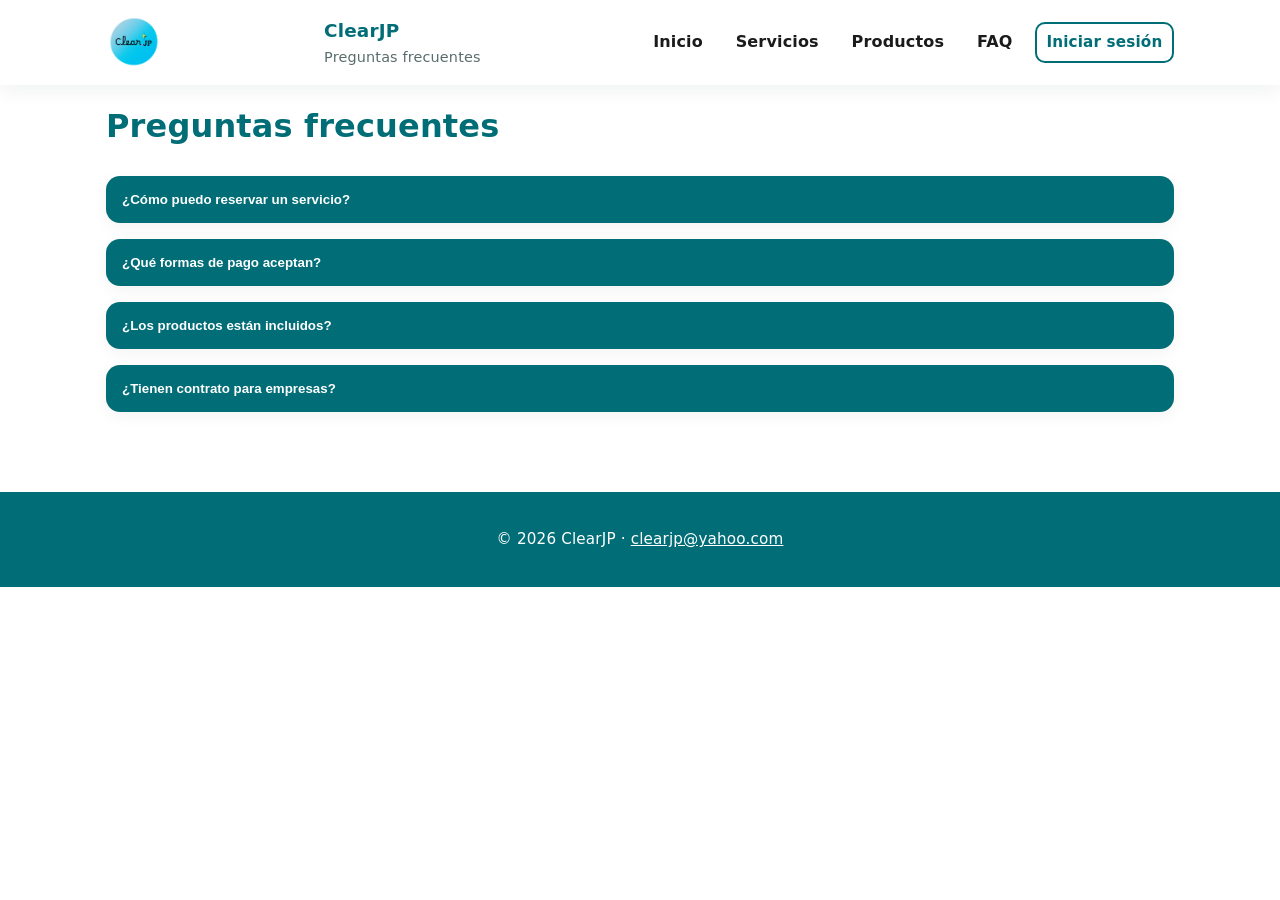
==== faq.html @ 1c785ccc "Versión inicial del proyecto ClearJP 2025" ====
<!doctype html>
<html lang="es">
<head>
  <meta charset="utf-8" />
  <meta name="viewport" content="width=device-width,initial-scale=1" />
  <title>FAQ — ClearJP</title>
  <link rel="stylesheet" href="css/style.css" />
</head>
<body>
  <header class="site-header">
    <div class="container header-inner">
      <a href="index.html" class="brand-mini"><img src="assets/500x500_Logo clearjp.png" alt="Logo de ClearJP" class="logo">
</a>
      <div>
        <div class="brand-name">ClearJP</div>
        <div class="brand-tag muted">Preguntas frecuentes</div>
      </div>
      <nav aria-label="Navegación principal">
        <ul class="nav-list">
          <li><a href="index.html">Inicio</a></li>
          <li><a href="servicios.html">Servicios</a></li>
          <li><a href="productos.html">Productos</a></li>
          <li><a href="faq.html" aria-current="page">FAQ</a></li>
          <li><a href="login.html" class="btn outline small">Iniciar sesión</a></li>
        </ul>
      </nav>
    </div>
  </header>

  <main class="container" id="main">
    <h1>Preguntas frecuentes</h1>
    <section class="faq-list" aria-label="Preguntas frecuentes">
      <div class="faq-item">
        <button class="faq-q" aria-expanded="false">¿Cómo puedo reservar un servicio?</button>
        <div class="faq-a" hidden>
          <p>Puedes reservar desde nuestro formulario en la página inicio o llamando al +57 304 346 0665. Te confirmaremos por correo y WhatsApp.</p>
        </div>
      </div>

      <div class="faq-item">
        <button class="faq-q" aria-expanded="false">¿Qué formas de pago aceptan?</button>
        <div class="faq-a" hidden>
          <p>Aceptamos transferencia bancaria, PSE (próximamente) y pago en efectivo al finalizar el servicio.</p>
        </div>
      </div>

      <div class="faq-item">
        <button class="faq-q" aria-expanded="false">¿Los productos están incluidos?</button>
        <div class="faq-a" hidden>
          <p>En limpiezas estándar utilizamos nuestros productos. Si prefieres que utilicemos los tuyos, indícalo en la reserva.</p>
        </div>
      </div>

      <div class="faq-item">
        <button class="faq-q" aria-expanded="false">¿Tienen contrato para empresas?</button>
        <div class="faq-a" hidden>
          <p>Sí, ofrecemos contratos y reportes periódicos para servicios comerciales. Contacta ventas para cotización.</p>
        </div>
      </div>
    </section>
  </main>

  <footer class="site-footer">
    <div class="container">
      © <span id="year"></span> ClearJP · <a href="mailto:clearjp@yahoo.com">clearjp@yahoo.com</a>
    </div>
  </footer>

  <script src="js/main.js"></script>
</body>
</html>
---- css/style.css ----
/* ClearJP — Modern Unified Styles
   NOTE: Adjust --brand-primary and --accent-cta to match your official logo color palette.
   Replace the placeholder SVG logo in /assets/logo.svg with your official logo file (same name).
*/

:root{
  --brand-primary: #006d77; /* set to your logo primary color */
  --brand-accent: #83c5be;  /* secondary tone derived from logo */
  --accent-cta: #ffb703;    /* accent CTA (ensure contrast with primary) */
  --text-dark: #1b1b1b;
  --bg: #f7f9fa;
  --surface: #ffffff;
  --muted: #5a6c6c;
  --radius: 12px;
  --focus-ring: 0 0 0 3px rgba(0,109,119,0.18);
  --max-width: 1100px;
  --shadow: 0 6px 18px rgba(13,38,40,0.06);
}

/* Reset */
*{box-sizing:border-box;margin:0;padding:0}
html,body{height:100%}
body{
  font-family: Inter, system-ui, -apple-system, "Segoe UI", Roboto, "Helvetica Neue", Arial, sans-serif;
  background:var(--bg);
  color:var(--text-dark);
  -webkit-font-smoothing:antialiased;
  line-height:1.6;
}

/* Layout */
.container{max-width:var(--max-width);margin:0 auto;padding:1rem}
.site-header{position:sticky;top:0;z-index:60;background:var(--surface);box-shadow:var(--shadow)}
.header-inner{display:flex;align-items:center;justify-content:space-between;padding:.9rem 1rem}
.brand{display:flex;gap:.75rem;align-items:center}
.brand-mini{display:flex;align-items:center;gap:.5rem;text-decoration:none}
.logo{width:56px;height:56px;border-radius:10px;display:flex;align-items:center;justify-content:center}
.brand-name{font-weight:700;color:var(--brand-primary);font-size:1.15rem}
.brand-tag{font-size:.9rem;color:var(--muted)}

/* Nav */
.nav-list{display:flex;gap:.75rem;list-style:none;align-items:center}
.nav-list a{color:var(--text-dark);text-decoration:none;padding:.45rem .65rem;border-radius:10px;font-weight:600}
.nav-list a:focus, .nav-list a:hover{background:var(--brand-accent);color:#fff}

/* Buttons */
.btn{display:inline-block;padding:.55rem .9rem;border-radius:10px;border:none;cursor:pointer;font-weight:600}
.btn.primary{background:var(--brand-primary);color:#fff;box-shadow:0 6px 12px rgba(0,109,119,0.08)}
.btn.outline{background:transparent;border:2px solid var(--brand-primary);color:var(--brand-primary)}
.btn.small{padding:.4rem .6rem;font-size:.95rem}
.btn.full{width:100%}

/* Hero */
.hero{display:grid;grid-template-columns:1fr 360px;gap:1.4rem;padding:2rem 0;align-items:start}
.hero-left h1{font-size:2rem;color:var(--brand-primary)}
.lead{color:var(--muted);margin-top:.5rem}
.actions{margin-top:1rem;display:flex;gap:.8rem;flex-wrap:wrap}
.hero-right .card{background:var(--surface);padding:1rem;border-radius:var(--radius);box-shadow:var(--shadow)}

/* Cards */
.cards-row{display:grid;grid-template-columns:repeat(auto-fit,minmax(200px,1fr));gap:1rem;margin-top:1.25rem}
.icon-card{background:linear-gradient(180deg, rgba(131,197,190,0.08), rgba(255,255,255,0.02));padding:1rem;border-radius:var(--radius);text-align:center;box-shadow:var(--shadow)}
.icon{font-size:1.9rem;color:var(--brand-primary);margin-bottom:.5rem}

/* Sections */
.service-list{display:grid;gap:1rem;margin-top:1rem}
.service-item, .product{background:var(--surface);padding:1rem;border-radius:var(--radius);box-shadow:var(--shadow)}
.product-grid{display:grid;grid-template-columns:repeat(auto-fit,minmax(200px,1fr));gap:1rem}
.product img{height:120px;object-fit:contain;margin-bottom:.5rem}

/* Auth */
.auth-page{max-width:480px;margin:1.8rem auto;padding:1rem}
.auth-card{background:var(--surface);padding:1.25rem;border-radius:var(--radius);box-shadow:var(--shadow)}
label{display:block;margin-bottom:.25rem;font-weight:700;color:var(--brand-primary)}
input,select,textarea{padding:.75rem;border-radius:10px;border:1px solid #d8eef0;width:100%;font-size:1rem}
input:focus,select:focus,textarea:focus{outline:none;box-shadow:var(--focus-ring)}

/* Footer */
.site-footer{background:var(--brand-primary);color:#fff;padding:1.2rem;margin-top:2rem;font-size:.95rem;text-align:center}
.site-footer a{color:#fff;text-decoration:underline}

/* Forms small text */
.small{font-size:.9rem;color:var(--muted)}

/* FAQ */
.faq-list{margin-top:1.5rem;display:grid;gap:1rem}
.faq-item{overflow:hidden;border-radius:var(--radius);box-shadow:var(--shadow);background:var(--surface)}
.faq-q{width:100%;text-align:left;background:var(--brand-primary);color:#fff;padding:1rem;border:none;cursor:pointer;font-weight:700}
.faq-q:focus{outline:none;box-shadow:var(--focus-ring)}
.faq-a{padding:1rem;background:#fff;border-top:1px solid #e6f0ef;}

/* utilities */
.center{text-align:center}
.muted{color:var(--muted)}

/* Responsive */
@media (max-width:920px){.hero{grid-template-columns:1fr}.nav-list{display:none}}

/* === Accessibility & Modern Design Enhancements (2025) === */

/* Import modern clean font */
@import url('https://fonts.googleapis.com/css2?family=Inter:wght@400;600&display=swap');

body {
  font-family: "Inter", "Poppins", system-ui, sans-serif;
  font-size: 16px;
  line-height: 1.6;
  letter-spacing: 0.01em;
  background-color: #ffffff;
  color: #1b1b1b;
}

/* Better section spacing */
section {
  margin-top: 2rem;
  margin-bottom: 2rem;
}

/* Round corners and smooth shadows */
.card, .service-item, .product, .faq-item, .auth-card {
  border-radius: 14px;
  box-shadow: 0 4px 16px rgba(0, 0, 0, 0.05);
  transition: transform 0.3s ease, box-shadow 0.3s ease;
}
.card:hover, .service-item:hover, .product:hover {
  transform: translateY(-2px);
  box-shadow: 0 6px 18px rgba(0, 0, 0, 0.08);
}

/* Buttons with smooth hover effect */
.btn {
  font-weight: 600;
  transition: background-color 0.3s ease, transform 0.2s ease;
}
.btn:hover {
  transform: translateY(-2px);
}

/* Text contrast adjustments */
h1, h2, h3 {
  font-weight: 600;
  color: var(--brand-primary);
  margin-bottom: .6rem;
}
p, li {
  color: #1b1b1b;
}

/* Animation fade-in utility */
@keyframes fadeIn {
  from { opacity: 0; transform: translateY(10px); }
  to { opacity: 1; transform: translateY(0); }
}
.fade-in {
  animation: fadeIn 0.5s ease both;
}

/* Focus styles for keyboard accessibility */
a:focus, button:focus, input:focus, select:focus {
  outline: none;
  box-shadow: 0 0 0 3px rgba(255, 183, 3, 0.4);
}

/* Ensure readable contrast on accent backgrounds */
.btn.primary, .faq-q {
  color: #fff;
  background-color: var(--brand-primary);
}
.btn.primary:hover, .faq-q:hover {
  background-color: #00535b;
}
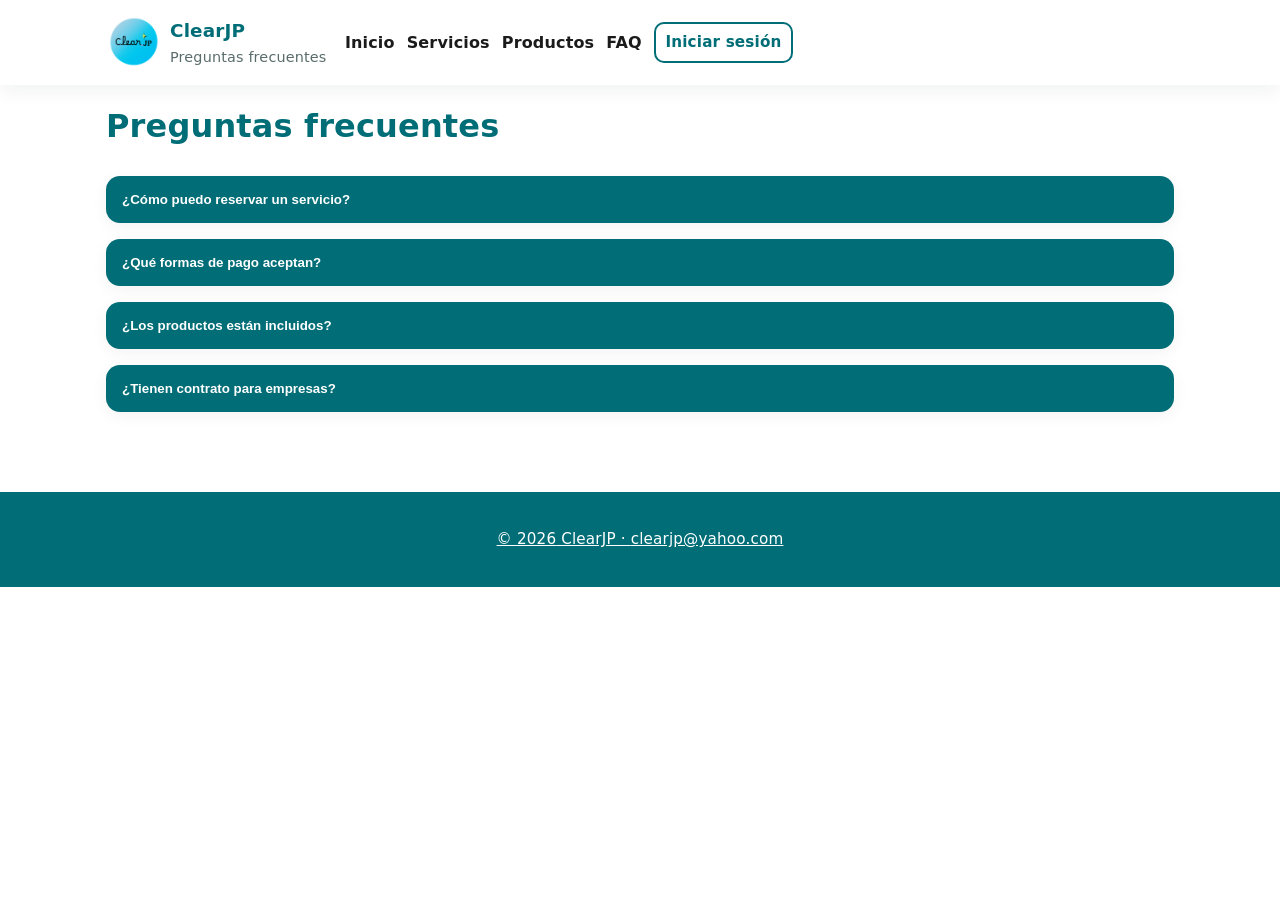
==== commit 41a801c6: "Add concise Spanish comments and organize assets" ====
--- a/faq.html
+++ b/faq.html
@@ -7,62 +7,67 @@
   <link rel="stylesheet" href="css/style.css" />
 </head>
 <body>
+  <!-- presento las preguntas frecuentes. -->
+  <!-- muestro el encabezado con navegación. -->
   <header class="site-header">
     <div class="container header-inner">
-      <a href="index.html" class="brand-mini"><img src="assets/500x500_Logo clearjp.png" alt="Logo de ClearJP" class="logo">
-</a>
+      <href="index.html" class="brand-mini"><img src="assets/500x500_Logo clearjp.png" alt="Logo de ClearJP" class="logo">
+</>
       <div>
         <div class="brand-name">ClearJP</div>
         <div class="brand-tag muted">Preguntas frecuentes</div>
       </div>
       <nav aria-label="Navegación principal">
         <ul class="nav-list">
-          <li><a href="index.html">Inicio</a></li>
-          <li><a href="servicios.html">Servicios</a></li>
-          <li><a href="productos.html">Productos</a></li>
-          <li><a href="faq.html" aria-current="page">FAQ</a></li>
-          <li><a href="login.html" class="btn outline small">Iniciar sesión</a></li>
+          <li><href="index.html">Inicio</></li>
+          <li><href="servicios.html">Servicios</></li>
+          <li><href="productos.html">Productos</></li>
+          <li><href="faq.html" aria-current="page">FAQ</></li>
+          <li><href="login.html" class="btn outline small">Iniciar sesión</></li>
         </ul>
       </nav>
     </div>
   </header>
 
+  <!-- organizo el contenido principal de FAQ. -->
   <main class="container" id="main">
     <h1>Preguntas frecuentes</h1>
+    <!-- agrupo las preguntas y respuestas en un acordeón. -->
     <section class="faq-list" aria-label="Preguntas frecuentes">
       <div class="faq-item">
         <button class="faq-q" aria-expanded="false">¿Cómo puedo reservar un servicio?</button>
-        <div class="faq-a" hidden>
+        <div class="faq-" hidden>
           <p>Puedes reservar desde nuestro formulario en la página inicio o llamando al +57 304 346 0665. Te confirmaremos por correo y WhatsApp.</p>
         </div>
       </div>
 
       <div class="faq-item">
         <button class="faq-q" aria-expanded="false">¿Qué formas de pago aceptan?</button>
-        <div class="faq-a" hidden>
+        <div class="faq-" hidden>
           <p>Aceptamos transferencia bancaria, PSE (próximamente) y pago en efectivo al finalizar el servicio.</p>
         </div>
       </div>
 
       <div class="faq-item">
         <button class="faq-q" aria-expanded="false">¿Los productos están incluidos?</button>
-        <div class="faq-a" hidden>
+        <div class="faq-" hidden>
           <p>En limpiezas estándar utilizamos nuestros productos. Si prefieres que utilicemos los tuyos, indícalo en la reserva.</p>
         </div>
       </div>
 
       <div class="faq-item">
         <button class="faq-q" aria-expanded="false">¿Tienen contrato para empresas?</button>
-        <div class="faq-a" hidden>
+        <div class="faq-" hidden>
           <p>Sí, ofrecemos contratos y reportes periódicos para servicios comerciales. Contacta ventas para cotización.</p>
         </div>
       </div>
     </section>
   </main>
 
+  <!-- cierro con datos de contacto. -->
   <footer class="site-footer">
     <div class="container">
-      © <span id="year"></span> ClearJP · <a href="mailto:clearjp@yahoo.com">clearjp@yahoo.com</a>
+      © <span id="year"></span> ClearJP · <href="mailto:clearjp@yahoo.com">clearjp@yahoo.com</>
     </div>
   </footer>
 
--- a/css/style.css
+++ b/css/style.css
@@ -4,9 +4,9 @@
 */
 
 :root{
-  --brand-primary: #006d77; /* set to your logo primary color */
-  --brand-accent: #83c5be;  /* secondary tone derived from logo */
-  --accent-cta: #ffb703;    /* accent CTA (ensure contrast with primary) */
+  --brand-primary: #006d77; /* asigno el color primario del logo. */
+  --brand-accent: #83c5be;  /* asigno el tono secundario del logo. */
+  --accent-cta: #ffb703;    /* asigno el acento CTA y cuido el contraste. */
   --text-dark: #1b1b1b;
   --bg: #f7f9fa;
   --surface: #ffffff;
@@ -17,7 +17,7 @@
   --shadow: 0 6px 18px rgba(13,38,40,0.06);
 }
 
-/* Reset */
+/* restablezco estilos base. */
 *{box-sizing:border-box;margin:0;padding:0}
 html,body{height:100%}
 body{
@@ -28,7 +28,7 @@
   line-height:1.6;
 }
 
-/* Layout */
+/* organizo la estructura general. */
 .container{max-width:var(--max-width);margin:0 auto;padding:1rem}
 .site-header{position:sticky;top:0;z-index:60;background:var(--surface);box-shadow:var(--shadow)}
 .header-inner{display:flex;align-items:center;justify-content:space-between;padding:.9rem 1rem}
@@ -38,67 +38,67 @@
 .brand-name{font-weight:700;color:var(--brand-primary);font-size:1.15rem}
 .brand-tag{font-size:.9rem;color:var(--muted)}
 
-/* Nav */
+/* estilo la navegación. */
 .nav-list{display:flex;gap:.75rem;list-style:none;align-items:center}
-.nav-list a{color:var(--text-dark);text-decoration:none;padding:.45rem .65rem;border-radius:10px;font-weight:600}
-.nav-list a:focus, .nav-list a:hover{background:var(--brand-accent);color:#fff}
+.nav-list {color:var(--text-dark);text-decoration:none;padding:.45rem .65rem;border-radius:10px;font-weight:600}
+.nav-list :focus, .nav-list :hover{background:var(--brand-accent);color:#fff}
 
-/* Buttons */
+/* diseño los botones. */
 .btn{display:inline-block;padding:.55rem .9rem;border-radius:10px;border:none;cursor:pointer;font-weight:600}
 .btn.primary{background:var(--brand-primary);color:#fff;box-shadow:0 6px 12px rgba(0,109,119,0.08)}
 .btn.outline{background:transparent;border:2px solid var(--brand-primary);color:var(--brand-primary)}
 .btn.small{padding:.4rem .6rem;font-size:.95rem}
 .btn.full{width:100%}
 
-/* Hero */
+/* maqueto la sección hero. */
 .hero{display:grid;grid-template-columns:1fr 360px;gap:1.4rem;padding:2rem 0;align-items:start}
 .hero-left h1{font-size:2rem;color:var(--brand-primary)}
 .lead{color:var(--muted);margin-top:.5rem}
 .actions{margin-top:1rem;display:flex;gap:.8rem;flex-wrap:wrap}
 .hero-right .card{background:var(--surface);padding:1rem;border-radius:var(--radius);box-shadow:var(--shadow)}
 
-/* Cards */
+/* doy estilo las tarjetas. */
 .cards-row{display:grid;grid-template-columns:repeat(auto-fit,minmax(200px,1fr));gap:1rem;margin-top:1.25rem}
 .icon-card{background:linear-gradient(180deg, rgba(131,197,190,0.08), rgba(255,255,255,0.02));padding:1rem;border-radius:var(--radius);text-align:center;box-shadow:var(--shadow)}
 .icon{font-size:1.9rem;color:var(--brand-primary);margin-bottom:.5rem}
 
-/* Sections */
+/* formateo secciones y listas. */
 .service-list{display:grid;gap:1rem;margin-top:1rem}
 .service-item, .product{background:var(--surface);padding:1rem;border-radius:var(--radius);box-shadow:var(--shadow)}
 .product-grid{display:grid;grid-template-columns:repeat(auto-fit,minmax(200px,1fr));gap:1rem}
 .product img{height:120px;object-fit:contain;margin-bottom:.5rem}
 
-/* Auth */
+/* ajusto la vista de autenticación. */
 .auth-page{max-width:480px;margin:1.8rem auto;padding:1rem}
 .auth-card{background:var(--surface);padding:1.25rem;border-radius:var(--radius);box-shadow:var(--shadow)}
 label{display:block;margin-bottom:.25rem;font-weight:700;color:var(--brand-primary)}
 input,select,textarea{padding:.75rem;border-radius:10px;border:1px solid #d8eef0;width:100%;font-size:1rem}
 input:focus,select:focus,textarea:focus{outline:none;box-shadow:var(--focus-ring)}
 
-/* Footer */
+/* estilo el pie de página. */
 .site-footer{background:var(--brand-primary);color:#fff;padding:1.2rem;margin-top:2rem;font-size:.95rem;text-align:center}
-.site-footer a{color:#fff;text-decoration:underline}
+.site-footer {color:#fff;text-decoration:underline}
 
-/* Forms small text */
+/* ajusto el texto auxiliar de formularios. */
 .small{font-size:.9rem;color:var(--muted)}
 
-/* FAQ */
+/* diseño el acordeón de FAQ. */
 .faq-list{margin-top:1.5rem;display:grid;gap:1rem}
 .faq-item{overflow:hidden;border-radius:var(--radius);box-shadow:var(--shadow);background:var(--surface)}
 .faq-q{width:100%;text-align:left;background:var(--brand-primary);color:#fff;padding:1rem;border:none;cursor:pointer;font-weight:700}
 .faq-q:focus{outline:none;box-shadow:var(--focus-ring)}
-.faq-a{padding:1rem;background:#fff;border-top:1px solid #e6f0ef;}
+.faq-{padding:1rem;background:#fff;border-top:1px solid #e6f0ef;}
 
-/* utilities */
+/* creo utilidades simples. */
 .center{text-align:center}
 .muted{color:var(--muted)}
 
-/* Responsive */
+/* adapto el diseño pantallas pequeñas. */
 @media (max-width:920px){.hero{grid-template-columns:1fr}.nav-list{display:none}}
 
-/* === Accessibility & Modern Design Enhancements (2025) === */
+/* agrego mejoras de accesibilidad y diseño moderno (2025). */
 
-/* Import modern clean font */
+/* importo una fuente limpia y moderna. */
 @import url('https://fonts.googleapis.com/css2?family=Inter:wght@400;600&display=swap');
 
 body {
@@ -110,13 +110,13 @@
   color: #1b1b1b;
 }
 
-/* Better section spacing */
+/* amplio el espacio entre secciones. */
 section {
   margin-top: 2rem;
   margin-bottom: 2rem;
 }
 
-/* Round corners and smooth shadows */
+/* suavizo bordes y sombras. */
 .card, .service-item, .product, .faq-item, .auth-card {
   border-radius: 14px;
   box-shadow: 0 4px 16px rgba(0, 0, 0, 0.05);
@@ -127,7 +127,7 @@
   box-shadow: 0 6px 18px rgba(0, 0, 0, 0.08);
 }
 
-/* Buttons with smooth hover effect */
+/* añado transiciones suaves botones. */
 .btn {
   font-weight: 600;
   transition: background-color 0.3s ease, transform 0.2s ease;
@@ -136,7 +136,7 @@
   transform: translateY(-2px);
 }
 
-/* Text contrast adjustments */
+/* ajusto el contraste de texto. */
 h1, h2, h3 {
   font-weight: 600;
   color: var(--brand-primary);
@@ -146,7 +146,7 @@
   color: #1b1b1b;
 }
 
-/* Animation fade-in utility */
+/* defino una animación de entrada. */
 @keyframes fadeIn {
   from { opacity: 0; transform: translateY(10px); }
   to { opacity: 1; transform: translateY(0); }
@@ -155,13 +155,13 @@
   animation: fadeIn 0.5s ease both;
 }
 
-/* Focus styles for keyboard accessibility */
-a:focus, button:focus, input:focus, select:focus {
+/* mejoro el foco para teclado. */
+:focus, button:focus, input:focus, select:focus {
   outline: none;
   box-shadow: 0 0 0 3px rgba(255, 183, 3, 0.4);
 }
 
-/* Ensure readable contrast on accent backgrounds */
+/* aseguro contraste en fondos acento. */
 .btn.primary, .faq-q {
   color: #fff;
   background-color: var(--brand-primary);
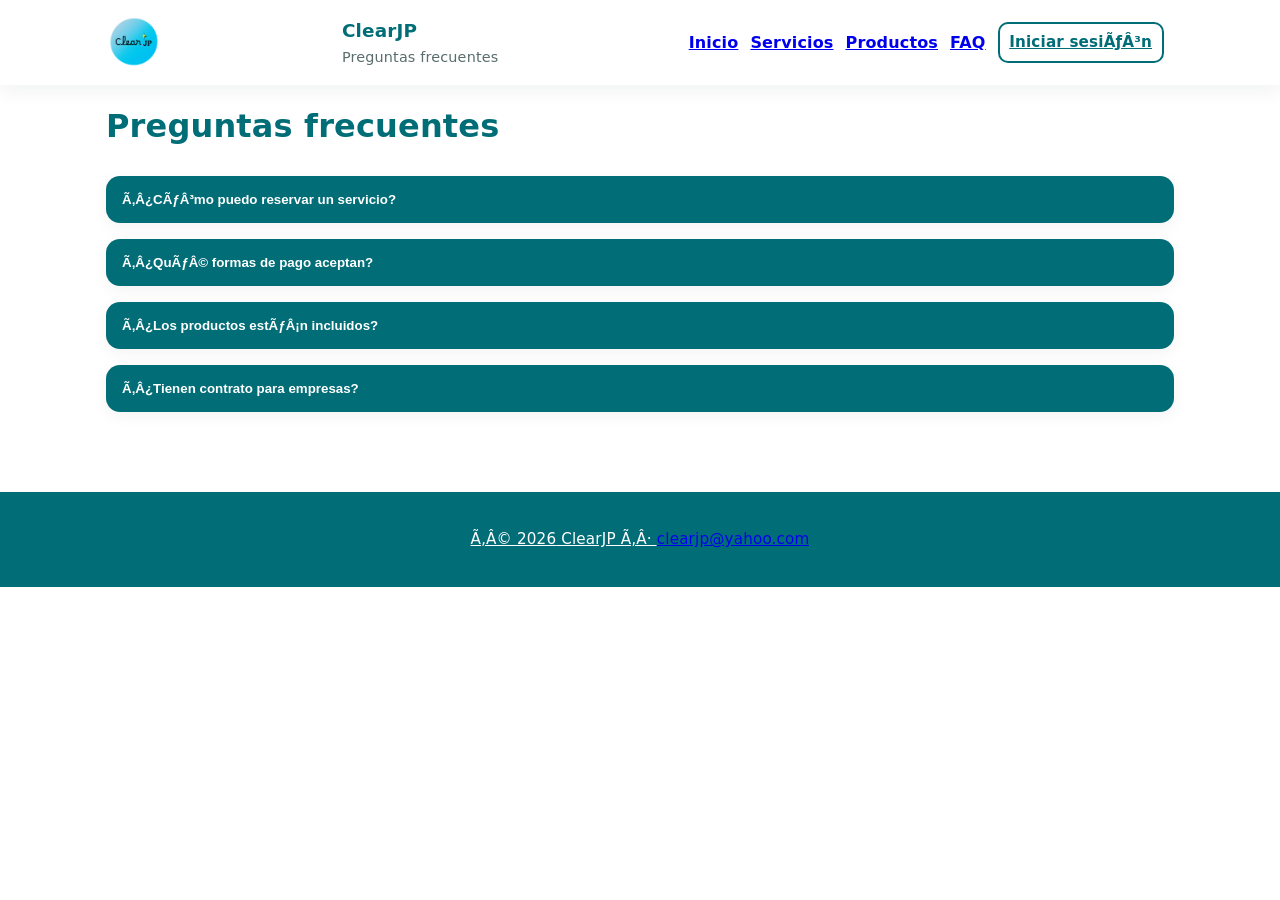
==== commit 554ab714: "Fix Blade routing, navbar links, and UTF-8 encoding issues" ====
--- a/faq.html
+++ b/faq.html
@@ -3,7 +3,7 @@
 <head>
   <meta charset="utf-8" />
   <meta name="viewport" content="width=device-width,initial-scale=1" />
-  <title>FAQ — ClearJP</title>
+  <title>FAQ Ã¢â‚¬â€ ClearJP</title>
   <link rel="stylesheet" href="css/style.css" />
 </head>
 <body>
@@ -11,19 +11,19 @@
   <!-- muestro el encabezado con navegación. -->
   <header class="site-header">
     <div class="container header-inner">
-      <href="index.html" class="brand-mini"><img src="assets/500x500_Logo clearjp.png" alt="Logo de ClearJP" class="logo">
-</>
+      <a href="index.html" class="brand-mini"><img src="assets/500x500_Logo clearjp.png" alt="Logo de ClearJP" class="logo">
+</a>
       <div>
         <div class="brand-name">ClearJP</div>
         <div class="brand-tag muted">Preguntas frecuentes</div>
       </div>
-      <nav aria-label="Navegación principal">
+      <nav aria-label="NavegaciÃƒÂ³n principal">
         <ul class="nav-list">
-          <li><href="index.html">Inicio</></li>
-          <li><href="servicios.html">Servicios</></li>
-          <li><href="productos.html">Productos</></li>
-          <li><href="faq.html" aria-current="page">FAQ</></li>
-          <li><href="login.html" class="btn outline small">Iniciar sesión</></li>
+          <li><a href="index.html">Inicio</a></li>
+          <li><a href="servicios.html">Servicios</a></li>
+          <li><a href="productos.html">Productos</a></li>
+          <li><a href="faq.html" aria-current="page">FAQ</a></li>
+          <li><a href="login.html" class="btn outline small">Iniciar sesiÃƒÂ³n</a></li>
         </ul>
       </nav>
     </div>
@@ -35,30 +35,30 @@
     <!-- agrupo las preguntas y respuestas en un acordeón. -->
     <section class="faq-list" aria-label="Preguntas frecuentes">
       <div class="faq-item">
-        <button class="faq-q" aria-expanded="false">¿Cómo puedo reservar un servicio?</button>
+        <button class="faq-q" aria-expanded="false">Ã‚Â¿CÃƒÂ³mo puedo reservar un servicio?</button>
         <div class="faq-" hidden>
-          <p>Puedes reservar desde nuestro formulario en la página inicio o llamando al +57 304 346 0665. Te confirmaremos por correo y WhatsApp.</p>
+          <p>Puedes reservar desde nuestro formulario en la pÃƒÂ¡gina inicio o llamando al +57 304 346 0665. Te confirmaremos por correo y WhatsApp.</p>
         </div>
       </div>
 
       <div class="faq-item">
-        <button class="faq-q" aria-expanded="false">¿Qué formas de pago aceptan?</button>
+        <button class="faq-q" aria-expanded="false">Ã‚Â¿QuÃƒÂ© formas de pago aceptan?</button>
         <div class="faq-" hidden>
-          <p>Aceptamos transferencia bancaria, PSE (próximamente) y pago en efectivo al finalizar el servicio.</p>
+          <p>Aceptamos transferencia bancaria, PSE (prÃƒÂ³ximamente) y pago en efectivo al finalizar el servicio.</p>
         </div>
       </div>
 
       <div class="faq-item">
-        <button class="faq-q" aria-expanded="false">¿Los productos están incluidos?</button>
+        <button class="faq-q" aria-expanded="false">Ã‚Â¿Los productos estÃƒÂ¡n incluidos?</button>
         <div class="faq-" hidden>
-          <p>En limpiezas estándar utilizamos nuestros productos. Si prefieres que utilicemos los tuyos, indícalo en la reserva.</p>
+          <p>En limpiezas estÃƒÂ¡ndar utilizamos nuestros productos. Si prefieres que utilicemos los tuyos, indÃƒÂ­calo en la reserva.</p>
         </div>
       </div>
 
       <div class="faq-item">
-        <button class="faq-q" aria-expanded="false">¿Tienen contrato para empresas?</button>
+        <button class="faq-q" aria-expanded="false">Ã‚Â¿Tienen contrato para empresas?</button>
         <div class="faq-" hidden>
-          <p>Sí, ofrecemos contratos y reportes periódicos para servicios comerciales. Contacta ventas para cotización.</p>
+          <p>SÃƒÂ­, ofrecemos contratos y reportes periÃƒÂ³dicos para servicios comerciales. Contacta ventas para cotizaciÃƒÂ³n.</p>
         </div>
       </div>
     </section>
@@ -67,7 +67,7 @@
   <!-- cierro con datos de contacto. -->
   <footer class="site-footer">
     <div class="container">
-      © <span id="year"></span> ClearJP · <href="mailto:clearjp@yahoo.com">clearjp@yahoo.com</>
+      Ã‚Â© <span id="year"></span> ClearJP Ã‚Â· <a href="mailto:clearjp@yahoo.com">clearjp@yahoo.com</a>
     </div>
   </footer>
 
